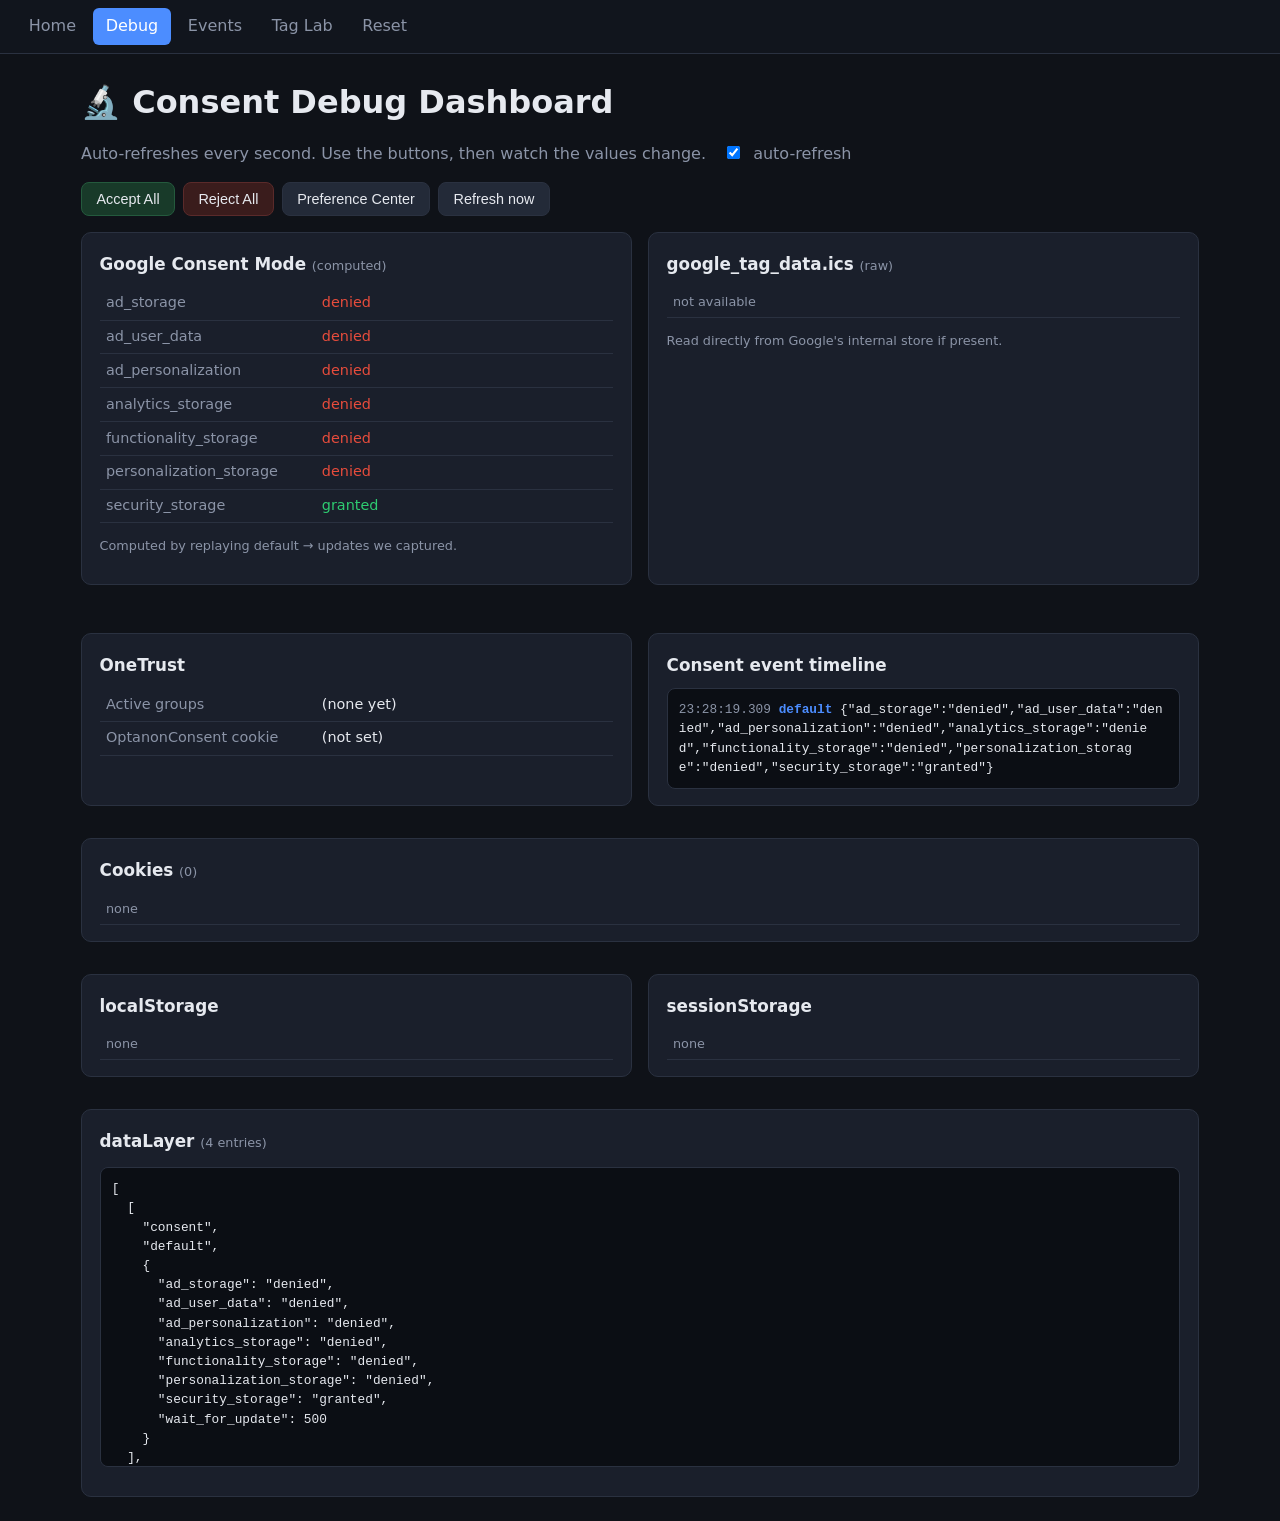
==== debug.html @ a383894c "Add files via upload Initial import" ====
<!DOCTYPE html>
<!-- =============================================================================
     debug.html  —  PRIVACY ENGINEERING DASHBOARD (the most important page)
     Purpose: show, live, everything you need to answer:
       - Did OneTrust send the consent update?   (Active Groups + OptanonConsent)
       - Did Consent Mode change?                 (computed + Google's own store)
       - What cookies / storage exist right now?
       - What is in the dataLayer?
       - The full consent event timeline.
     ========================================================================== -->
<html lang="en">
<head>
  <meta charset="UTF-8" />
  <meta name="viewport" content="width=device-width, initial-scale=1.0" />
  <title>OneTrust Lab · Debug</title>

  <!-- Same critical ordering as index.html -->
  <script src="config.js"></script>
  <script src="init.js"></script>
  <link rel="stylesheet" href="styles.css" />
</head>
<body>
  <nav class="lab-nav">
    <a href="index.html">Home</a>
    <a href="debug.html" class="active">Debug</a>
    <a href="events.html">Events</a>
    <a href="tag-lab.html">Tag Lab</a>
    <a href="reset.html">Reset</a>
  </nav>

  <main class="lab-wrap wide">
    <h1>🔬 Consent Debug Dashboard</h1>
    <p class="lead">
      Auto-refreshes every second. Use the buttons, then watch the values change.
      <label style="margin-left:1rem;">
        <input type="checkbox" id="autorefresh" checked /> auto-refresh
      </label>
    </p>

    <div class="btn-row">
      <button class="btn ok"  onclick="OneTrust && OneTrust.AllowAll()">Accept All</button>
      <button class="btn bad" onclick="OneTrust && OneTrust.RejectAll()">Reject All</button>
      <button class="btn"     onclick="OneTrust && OneTrust.ToggleInfoDisplay()">Preference Center</button>
      <button class="btn"     onclick="renderAll()">Refresh now</button>
    </div>

    <div class="grid2">
      <!-- ---- Google Consent Mode (computed from our captured log) -------- -->
      <section class="card">
        <h2>Google Consent Mode <span class="hint">(computed)</span></h2>
        <table class="kv" id="gcm-table"></table>
        <p class="hint">Computed by replaying default → updates we captured.</p>
      </section>

      <!-- ---- Google's own internal store (best-effort, undocumented) ------ -->
      <section class="card">
        <h2>google_tag_data.ics <span class="hint">(raw)</span></h2>
        <table class="kv" id="gtd-table"></table>
        <p class="hint">Read directly from Google's internal store if present.</p>
      </section>

      <!-- ---- OneTrust ---------------------------------------------------- -->
      <section class="card">
        <h2>OneTrust</h2>
        <table class="kv">
          <tr><td>Active groups</td><td id="ot-groups">—</td></tr>
          <tr><td>OptanonConsent cookie</td><td id="ot-cookie" class="wrap">—</td></tr>
        </table>
      </section>

      <!-- ---- Consent event timeline -------------------------------------- -->
      <section class="card">
        <h2>Consent event timeline</h2>
        <div id="timeline" class="log"></div>
      </section>
    </div>

    <!-- ---- Cookies --------------------------------------------------------- -->
    <section class="card">
      <h2>Cookies <span class="hint" id="cookie-count"></span></h2>
      <table class="kv" id="cookie-table"></table>
    </section>

    <!-- ---- Storage --------------------------------------------------------- -->
    <div class="grid2">
      <section class="card">
        <h2>localStorage</h2>
        <table class="kv" id="ls-table"></table>
      </section>
      <section class="card">
        <h2>sessionStorage</h2>
        <table class="kv" id="ss-table"></table>
      </section>
    </div>

    <!-- ---- dataLayer ------------------------------------------------------- -->
    <section class="card">
      <h2>dataLayer <span class="hint" id="dl-count"></span></h2>
      <pre id="dl-dump" class="log"></pre>
    </section>
  </main>

  <script src="common.js"></script>
  <script>
    // ---- helpers to build small tables --------------------------------------
    function fillKV(tableId, obj, emptyMsg) {
      var t = document.getElementById(tableId);
      var keys = Object.keys(obj || {});
      if (!keys.length) { t.innerHTML = "<tr><td class='hint'>" + (emptyMsg || "empty") + "</td></tr>"; return; }
      t.innerHTML = keys.map(function (k) {
        var v = obj[k];
        var cls = (v === "granted") ? "yes" : (v === "denied") ? "no" : "";
        return "<tr><td>" + escapeHtml(k) + "</td><td class='" + cls + "'>" + escapeHtml(String(v)) + "</td></tr>";
      }).join("");
    }
    function fillList(tableId, arr) {
      var t = document.getElementById(tableId);
      if (!arr.length) { t.innerHTML = "<tr><td class='hint'>none</td></tr>"; return; }
      t.innerHTML = arr.map(function (x) {
        return "<tr><td>" + escapeHtml(x.name) + "</td><td class='wrap'>" + escapeHtml(x.value) + "</td></tr>";
      }).join("");
    }
    function escapeHtml(s) {
      return String(s).replace(/[&<>"']/g, function (m) {
        return ({ "&":"&amp;","<":"&lt;",">":"&gt;",'"':"&quot;","'":"&#39;" })[m];
      });
    }

    // ---- master render ------------------------------------------------------
    function renderAll() {
      // Consent Mode (computed)
      fillKV("gcm-table", labComputeConsentState(), "no signals yet");
      // Google internal store (raw, may be null)
      fillKV("gtd-table", labReadGoogleTagData() || {}, "not available");
      // OneTrust
      document.getElementById("ot-groups").textContent = labGetActiveGroups();
      document.getElementById("ot-cookie").textContent = labGetOptanonConsent();
      // Cookies
      var cookies = labGetCookies();
      document.getElementById("cookie-count").textContent = "(" + cookies.length + ")";
      fillList("cookie-table", cookies);
      // Storage
      fillList("ls-table", labGetStorage(window.localStorage));
      fillList("ss-table", labGetStorage(window.sessionStorage));
      // dataLayer
      var dl = labGetDataLayer();
      document.getElementById("dl-count").textContent = "(" + dl.length + " entries)";
      document.getElementById("dl-dump").textContent = JSON.stringify(dl, null, 2);
      // Timeline
      var log = (window.__lab && window.__lab.consentLog) || [];
      document.getElementById("timeline").innerHTML = log.map(function (e) {
        var p = (typeof e.payload === "object") ? JSON.stringify(e.payload) : e.payload;
        return "<div><span class='ts'>" + e.time.split("T")[1].replace("Z","") +
               "</span> <b>" + e.source + "</b> " + escapeHtml(String(p)) + "</div>";
      }).join("");
    }

    // ---- auto-refresh loop --------------------------------------------------
    setInterval(function () {
      if (document.getElementById("autorefresh").checked) renderAll();
    }, 1000);
    renderAll();
  </script>
</body>
</html>
---- styles.css ----
/* Shared styling for the OneTrust lab. Purely cosmetic — no logic here. */
:root { --bg:#0f1218; --card:#1a1f2b; --line:#2a3140; --txt:#e6e9ef; --muted:#8b94a7;
        --ok:#2ecc71; --bad:#e74c3c; --accent:#4c8dff; }
* { box-sizing: border-box; }
body { margin:0; font-family: system-ui, -apple-system, Segoe UI, Roboto, sans-serif;
       background:var(--bg); color:var(--txt); line-height:1.5; }
.lab-nav { display:flex; gap:.25rem; padding:.5rem 1rem; background:#11151d;
           border-bottom:1px solid var(--line); position:sticky; top:0; z-index:10; }
.lab-nav a { color:var(--muted); text-decoration:none; padding:.4rem .8rem; border-radius:6px; }
.lab-nav a:hover { color:var(--txt); background:#1c2230; }
.lab-nav a.active { color:#fff; background:var(--accent); }
.lab-wrap { max-width:900px; margin:1.5rem auto; padding:0 1rem; }
.lab-wrap.wide { max-width:1150px; }
h1 { margin:.2rem 0 1rem; } h2 { margin:.2rem 0 .6rem; font-size:1.05rem; }
.lead { color:var(--muted); }
.card { background:var(--card); border:1px solid var(--line); border-radius:10px;
        padding:1rem 1.1rem; margin:1rem 0; }
.card.muted { opacity:.9; }
.grid2 { display:grid; grid-template-columns:1fr 1fr; gap:1rem; }
@media (max-width:720px){ .grid2 { grid-template-columns:1fr; } }
.btn-row { display:flex; flex-wrap:wrap; gap:.5rem; align-items:center; }
.btn { display:inline-block; background:#232a38; color:var(--txt); border:1px solid var(--line);
       padding:.5rem .9rem; border-radius:8px; cursor:pointer; text-decoration:none; font-size:.9rem; }
.btn:hover { border-color:var(--accent); }
.btn.ok  { background:#183a29; border-color:#245a3d; }
.btn.bad { background:#3a1c1c; border-color:#5a2a2a; }
input { background:#0e1219; color:var(--txt); border:1px solid var(--line);
        border-radius:6px; padding:.5rem; margin:.25rem .5rem .25rem 0; }
table.kv { width:100%; border-collapse:collapse; font-size:.9rem; }
table.kv td { border-bottom:1px solid var(--line); padding:.35rem .4rem; vertical-align:top; }
table.kv td:first-child { color:var(--muted); width:42%; }
td.yes, .pill.yes { color:var(--ok); } td.no, .pill.no { color:var(--bad); }
td.wrap { word-break:break-all; }
.hint { color:var(--muted); font-size:.8rem; font-weight:normal; }
.log { background:#0b0e14; border:1px solid var(--line); border-radius:8px;
       padding:.7rem; font-family: ui-monospace, Menlo, Consolas, monospace;
       font-size:.8rem; white-space:pre-wrap; word-break:break-all; max-height:300px; overflow:auto; }
.log .ts { color:var(--muted); } .log b { color:var(--accent); }
.pill { font-size:.75rem; padding:.15rem .5rem; border:1px solid var(--line);
        border-radius:999px; margin-left:.4rem; }
code { background:#0b0e14; padding:.1rem .35rem; border-radius:4px; font-size:.85em; }
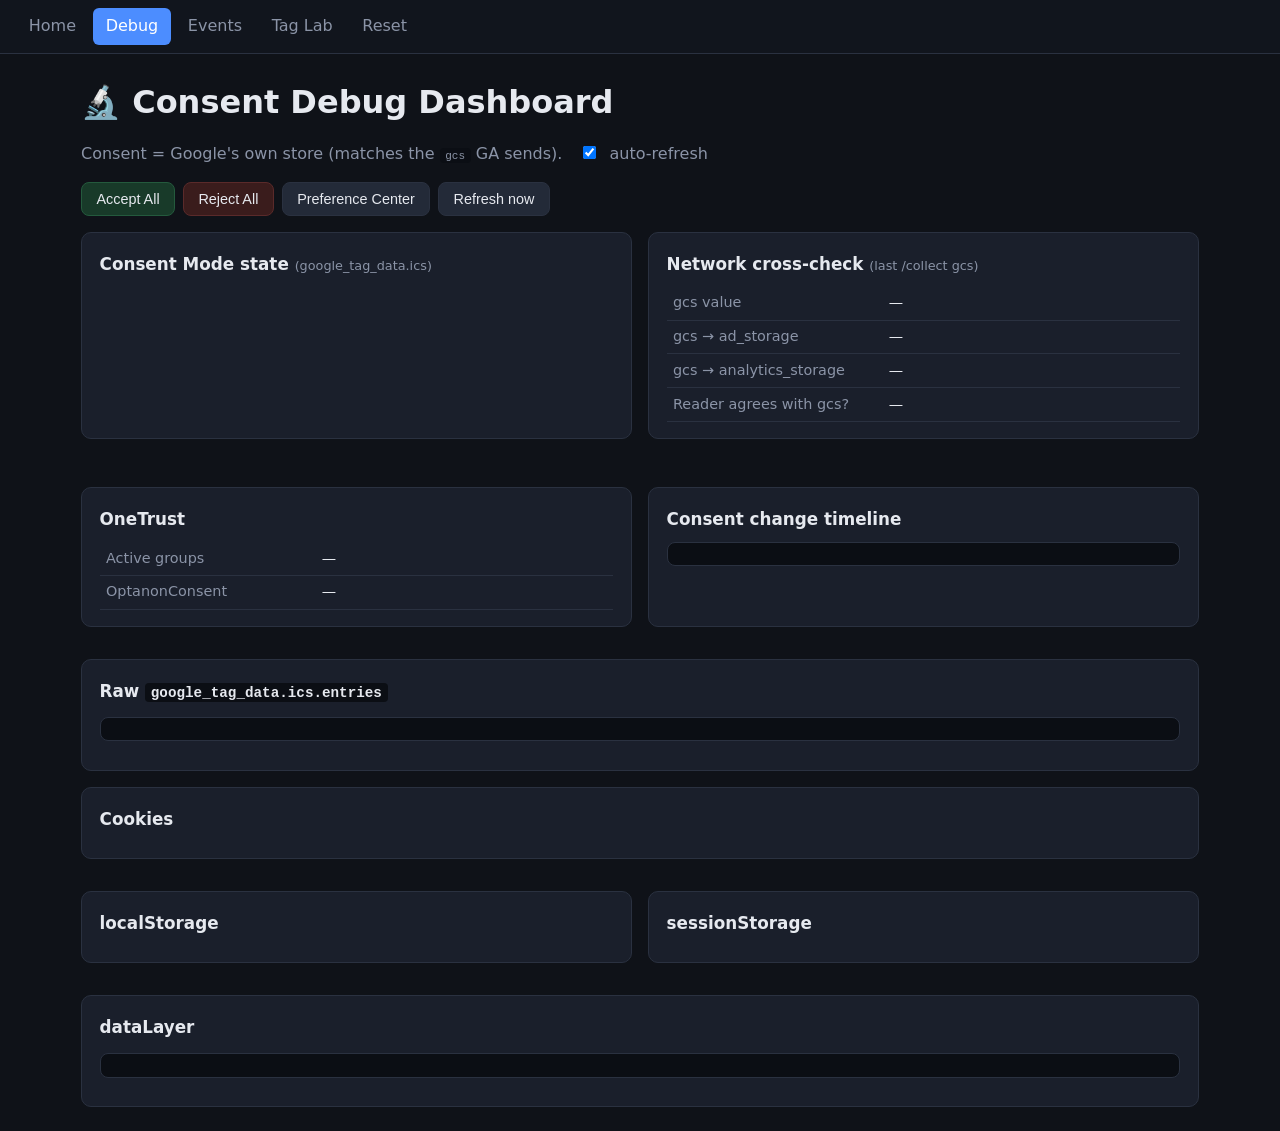
==== commit ab61ffb4: "Update debug.html" ====
--- a/debug.html
+++ b/debug.html
@@ -1,20 +1,16 @@
 <!DOCTYPE html>
 <!-- =============================================================================
-     debug.html  —  PRIVACY ENGINEERING DASHBOARD (the most important page)
-     Purpose: show, live, everything you need to answer:
-       - Did OneTrust send the consent update?   (Active Groups + OptanonConsent)
-       - Did Consent Mode change?                 (computed + Google's own store)
-       - What cookies / storage exist right now?
-       - What is in the dataLayer?
-       - The full consent event timeline.
+     debug.html  —  PRIVACY ENGINEERING DASHBOARD  (v2: ground-truth reading)
+     Consent state comes from google_tag_data.ics (via consent-reader.js) and is
+     cross-checked against the real `gcs` parsed from /collect. Also shows the
+     RAW ics.entries so nothing is hidden, plus cookies, storage, dataLayer and
+     a poll-based consent timeline (reliable even after GTM hijacks push).
      ========================================================================== -->
 <html lang="en">
 <head>
   <meta charset="UTF-8" />
   <meta name="viewport" content="width=device-width, initial-scale=1.0" />
   <title>OneTrust Lab · Debug</title>
-
-  <!-- Same critical ordering as index.html -->
   <script src="config.js"></script>
   <script src="init.js"></script>
   <link rel="stylesheet" href="styles.css" />
@@ -31,7 +27,7 @@
   <main class="lab-wrap wide">
     <h1>🔬 Consent Debug Dashboard</h1>
     <p class="lead">
-      Auto-refreshes every second. Use the buttons, then watch the values change.
+      Consent = Google's own store (matches the <code>gcs</code> GA sends).
       <label style="margin-left:1rem;">
         <input type="checkbox" id="autorefresh" checked /> auto-refresh
       </label>
@@ -45,55 +41,58 @@
     </div>
 
     <div class="grid2">
-      <!-- ---- Google Consent Mode (computed from our captured log) -------- -->
+      <!-- PRIMARY consent state -->
       <section class="card">
-        <h2>Google Consent Mode <span class="hint">(computed)</span></h2>
+        <h2>Consent Mode state <span class="hint">(google_tag_data.ics)</span></h2>
         <table class="kv" id="gcm-table"></table>
-        <p class="hint">Computed by replaying default → updates we captured.</p>
       </section>
 
-      <!-- ---- Google's own internal store (best-effort, undocumented) ------ -->
+      <!-- Network cross-check -->
       <section class="card">
-        <h2>google_tag_data.ics <span class="hint">(raw)</span></h2>
-        <table class="kv" id="gtd-table"></table>
-        <p class="hint">Read directly from Google's internal store if present.</p>
+        <h2>Network cross-check <span class="hint">(last /collect gcs)</span></h2>
+        <table class="kv">
+          <tr><td>gcs value</td><td id="gcs-val">—</td></tr>
+          <tr><td>gcs → ad_storage</td><td id="gcs-ad">—</td></tr>
+          <tr><td>gcs → analytics_storage</td><td id="gcs-an">—</td></tr>
+          <tr><td>Reader agrees with gcs?</td><td id="gcs-agree">—</td></tr>
+        </table>
       </section>
 
-      <!-- ---- OneTrust ---------------------------------------------------- -->
+      <!-- OneTrust -->
       <section class="card">
         <h2>OneTrust</h2>
         <table class="kv">
           <tr><td>Active groups</td><td id="ot-groups">—</td></tr>
-          <tr><td>OptanonConsent cookie</td><td id="ot-cookie" class="wrap">—</td></tr>
+          <tr><td>OptanonConsent</td><td id="ot-cookie" class="wrap">—</td></tr>
         </table>
       </section>
 
-      <!-- ---- Consent event timeline -------------------------------------- -->
+      <!-- Consent timeline (poll-based change detection) -->
       <section class="card">
-        <h2>Consent event timeline</h2>
+        <h2>Consent change timeline</h2>
         <div id="timeline" class="log"></div>
       </section>
     </div>
 
-    <!-- ---- Cookies --------------------------------------------------------- -->
+    <!-- RAW ics entries so nothing is hidden -->
+    <section class="card">
+      <h2>Raw <code>google_tag_data.ics.entries</code></h2>
+      <pre id="raw-ics" class="log"></pre>
+    </section>
+
+    <!-- Cookies -->
     <section class="card">
       <h2>Cookies <span class="hint" id="cookie-count"></span></h2>
       <table class="kv" id="cookie-table"></table>
     </section>
 
-    <!-- ---- Storage --------------------------------------------------------- -->
+    <!-- Storage -->
     <div class="grid2">
-      <section class="card">
-        <h2>localStorage</h2>
-        <table class="kv" id="ls-table"></table>
-      </section>
-      <section class="card">
-        <h2>sessionStorage</h2>
-        <table class="kv" id="ss-table"></table>
-      </section>
+      <section class="card"><h2>localStorage</h2><table class="kv" id="ls-table"></table></section>
+      <section class="card"><h2>sessionStorage</h2><table class="kv" id="ss-table"></table></section>
     </div>
 
-    <!-- ---- dataLayer ------------------------------------------------------- -->
+    <!-- dataLayer -->
     <section class="card">
       <h2>dataLayer <span class="hint" id="dl-count"></span></h2>
       <pre id="dl-dump" class="log"></pre>
@@ -101,64 +100,81 @@
   </main>
 
   <script src="common.js"></script>
+  <script src="consent-reader.js"></script>
   <script>
-    // ---- helpers to build small tables --------------------------------------
-    function fillKV(tableId, obj, emptyMsg) {
-      var t = document.getElementById(tableId);
-      var keys = Object.keys(obj || {});
-      if (!keys.length) { t.innerHTML = "<tr><td class='hint'>" + (emptyMsg || "empty") + "</td></tr>"; return; }
-      t.innerHTML = keys.map(function (k) {
-        var v = obj[k];
-        var cls = (v === "granted") ? "yes" : (v === "denied") ? "no" : "";
-        return "<tr><td>" + escapeHtml(k) + "</td><td class='" + cls + "'>" + escapeHtml(String(v)) + "</td></tr>";
+    function escapeHtml(s){ return String(s).replace(/[&<>"']/g,function(m){
+      return ({ "&":"&amp;","<":"&lt;",">":"&gt;",'"':"&quot;","'":"&#39;" })[m]; }); }
+    function clsFor(v){ return v==="granted"?"yes":v==="denied"?"no":""; }
+
+    function fillConsent(id, obj){
+      var t=document.getElementById(id);
+      var keys=LabConsent.KEYS.filter(function(k){return k in obj;});
+      if(!keys.length){ t.innerHTML="<tr><td class='hint'>no signals yet (GA not initialised)</td></tr>"; return; }
+      t.innerHTML=keys.map(function(k){
+        return "<tr><td>"+k+"</td><td class='"+clsFor(obj[k])+"'>"+(obj[k]||"—")+"</td></tr>";
       }).join("");
     }
-    function fillList(tableId, arr) {
-      var t = document.getElementById(tableId);
-      if (!arr.length) { t.innerHTML = "<tr><td class='hint'>none</td></tr>"; return; }
-      t.innerHTML = arr.map(function (x) {
-        return "<tr><td>" + escapeHtml(x.name) + "</td><td class='wrap'>" + escapeHtml(x.value) + "</td></tr>";
-      }).join("");
-    }
-    function escapeHtml(s) {
-      return String(s).replace(/[&<>"']/g, function (m) {
-        return ({ "&":"&amp;","<":"&lt;",">":"&gt;",'"':"&quot;","'":"&#39;" })[m];
-      });
-    }
-
-    // ---- master render ------------------------------------------------------
-    function renderAll() {
-      // Consent Mode (computed)
-      fillKV("gcm-table", labComputeConsentState(), "no signals yet");
-      // Google internal store (raw, may be null)
-      fillKV("gtd-table", labReadGoogleTagData() || {}, "not available");
-      // OneTrust
-      document.getElementById("ot-groups").textContent = labGetActiveGroups();
-      document.getElementById("ot-cookie").textContent = labGetOptanonConsent();
-      // Cookies
-      var cookies = labGetCookies();
-      document.getElementById("cookie-count").textContent = "(" + cookies.length + ")";
-      fillList("cookie-table", cookies);
-      // Storage
-      fillList("ls-table", labGetStorage(window.localStorage));
-      fillList("ss-table", labGetStorage(window.sessionStorage));
-      // dataLayer
-      var dl = labGetDataLayer();
-      document.getElementById("dl-count").textContent = "(" + dl.length + " entries)";
-      document.getElementById("dl-dump").textContent = JSON.stringify(dl, null, 2);
-      // Timeline
-      var log = (window.__lab && window.__lab.consentLog) || [];
-      document.getElementById("timeline").innerHTML = log.map(function (e) {
-        var p = (typeof e.payload === "object") ? JSON.stringify(e.payload) : e.payload;
-        return "<div><span class='ts'>" + e.time.split("T")[1].replace("Z","") +
-               "</span> <b>" + e.source + "</b> " + escapeHtml(String(p)) + "</div>";
+    function fillList(id, arr){
+      var t=document.getElementById(id);
+      if(!arr.length){ t.innerHTML="<tr><td class='hint'>none</td></tr>"; return; }
+      t.innerHTML=arr.map(function(x){
+        return "<tr><td>"+escapeHtml(x.name)+"</td><td class='wrap'>"+escapeHtml(x.value)+"</td></tr>";
       }).join("");
     }
 
-    // ---- auto-refresh loop --------------------------------------------------
-    setInterval(function () {
-      if (document.getElementById("autorefresh").checked) renderAll();
-    }, 1000);
+    // ---- poll-based consent timeline (reliable; not push-based) ------------
+    var timeline=[];
+    LabConsent.onChange(function(state){
+      timeline.push({ t:new Date().toISOString().split("T")[1].replace("Z",""), state:state });
+      if(timeline.length>40) timeline.shift();
+    }, 400);
+
+    function renderAll(){
+      var consent = LabConsent.read();
+      fillConsent("gcm-table", consent);
+
+      // raw ics
+      var ics = window.google_tag_data && window.google_tag_data.ics;
+      document.getElementById("raw-ics").textContent =
+        ics && ics.entries ? JSON.stringify(ics.entries, null, 2) : "(not available yet)";
+
+      // network cross-check
+      var gcs = LabConsent.latestGcs();
+      var dec = LabConsent.decodeGcs(gcs);
+      document.getElementById("gcs-val").textContent = gcs || "— (no GA hit yet)";
+      var adEl=document.getElementById("gcs-ad"), anEl=document.getElementById("gcs-an");
+      adEl.textContent = dec?dec.ad_storage:"—"; adEl.className = dec?clsFor(dec.ad_storage):"";
+      anEl.textContent = dec?dec.analytics_storage:"—"; anEl.className = dec?clsFor(dec.analytics_storage):"";
+      var ag=document.getElementById("gcs-agree");
+      if(dec && consent.analytics_storage){
+        var ok=dec.analytics_storage===consent.analytics_storage && dec.ad_storage===consent.ad_storage;
+        ag.textContent=ok?"✅ yes":"⚠️ mismatch"; ag.className=ok?"yes":"no";
+      } else { ag.textContent="—"; ag.className=""; }
+
+      // OneTrust
+      document.getElementById("ot-groups").textContent = LabConsent.activeGroups();
+      document.getElementById("ot-cookie").textContent =
+        (labGetCookies().filter(function(c){return c.name==="OptanonConsent";})[0]||{value:"(not set)"}).value;
+
+      // cookies / storage / dataLayer (from common.js)
+      var cookies=labGetCookies();
+      document.getElementById("cookie-count").textContent="("+cookies.length+")";
+      fillList("cookie-table", cookies);
+      fillList("ls-table", labGetStorage(window.localStorage));
+      fillList("ss-table", labGetStorage(window.sessionStorage));
+      var dl=labGetDataLayer();
+      document.getElementById("dl-count").textContent="("+dl.length+" entries)";
+      document.getElementById("dl-dump").textContent=JSON.stringify(dl,null,2);
+
+      // timeline
+      document.getElementById("timeline").innerHTML = timeline.map(function(e){
+        var a=e.state.analytics_storage, d=e.state.ad_storage;
+        return "<div><span class='ts'>"+e.t+"</span> analytics=<b class='"+clsFor(a)+"'>"+
+               a+"</b> ad=<b class='"+clsFor(d)+"'>"+d+"</b></div>";
+      }).join("") || "<span class='hint'>waiting for a consent change…</span>";
+    }
+
+    setInterval(function(){ if(document.getElementById("autorefresh").checked) renderAll(); }, 1000);
     renderAll();
   </script>
 </body>
